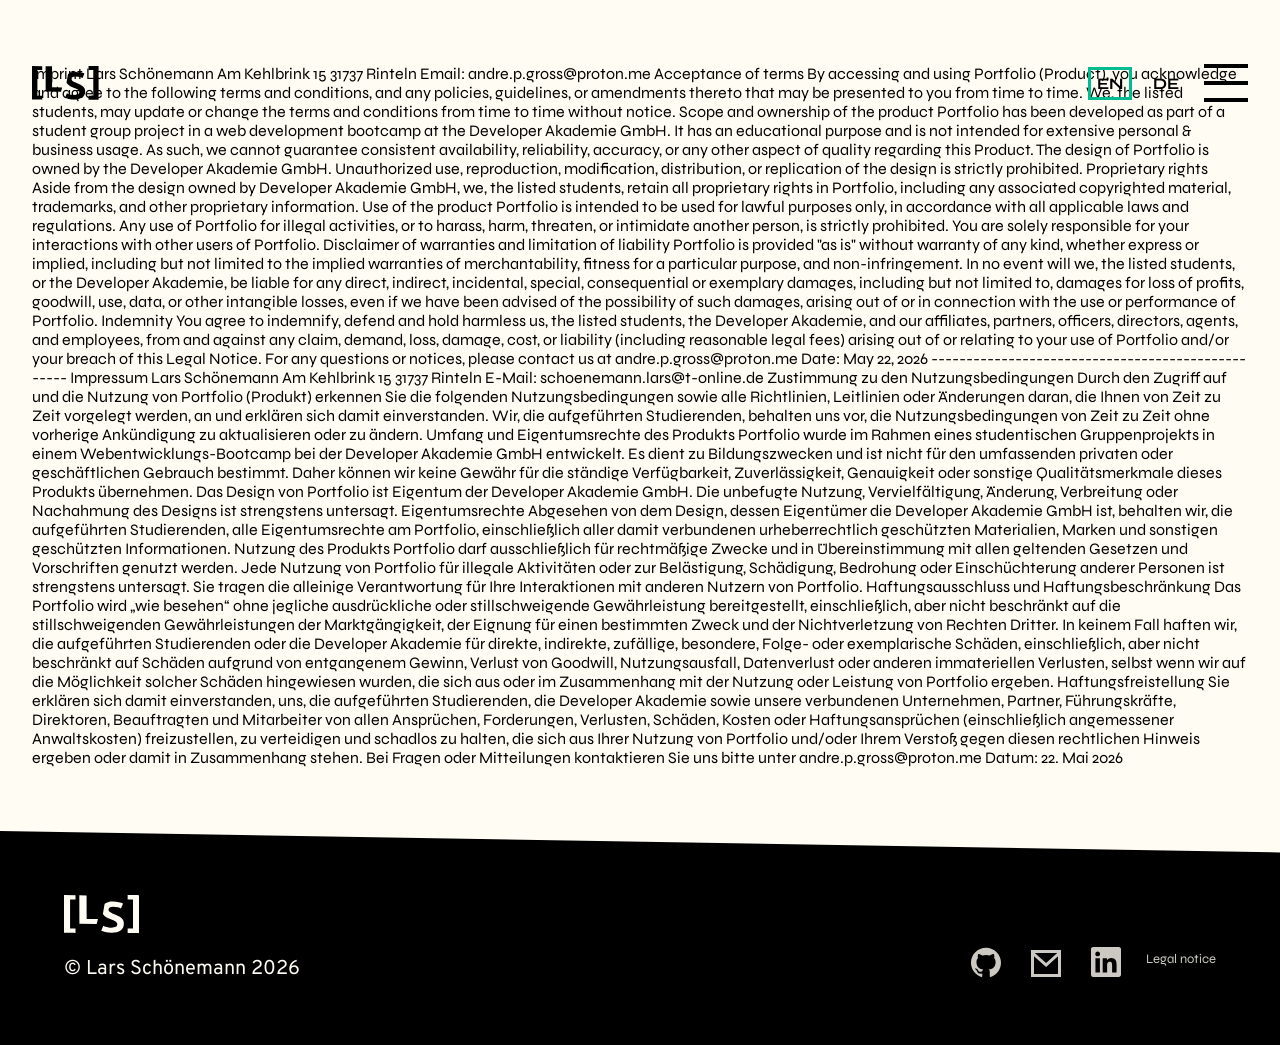
==== LegalNotes-Rechtshinweise.html @ bb0302dc "fix respo stuff" ====
<!DOCTYPE html>
<html lang='EN'>

<head>
    <meta charset='utf-8'>
    <meta name='viewport' content='width=device-width, initial-scale=1'>
    <meta name="description"
        content="Professional frontend development by Lars Schoeenemann. Specializing in JavaScript, TypeScript, and web performance. Explore my projects now.">
    <meta property="og:type" content="website" />
    <meta property="og:url" content="lars-schoenemann.de" />
    <meta property="og:title" content="Lars Schoeenemann | Frontend Developer" />
    <meta property="og:description"
        content="Frontend Developer specializing in JavaScript, TypeScript, and high-performance web development. Explore my latest projects." />
    <meta property="og:image" content="lars-schoenemann.de" />
    <title>Lars Schönemann</title>
    <link rel='stylesheet' href="assets/css/root.css">
    <link rel='stylesheet' href="assets/css/style.css">
</head>

<body>
    <header>
        <nav class="header-menu" aria-label="Main navigation">
            <div class="left-side">
                <svg style="width: 66.6px;" aria-label="LS Logo" role="img" data-name="Ebene 1"
                    xmlns="http://www.w3.org/2000/svg" viewBox="0 0 110.5 56.03">
                    <path d="M0,.09l16.95.2v6.58s-8.01-.09-8.01-.09v42.49s8.01.09,8.01.09v6.58S0,55.74,0,55.74V.09Z" />
                    <path
                        d="M110.5,56.03l-16.7-.2v-6.6s7.89.09,7.89.09V6.7s-7.89-.09-7.89-.09V0s16.7.2,16.7.2v55.84Z" />
                    <g>
                        <polygon
                            points="50.05 35.55 33.37 35.33 33.26 .56 22.54 .41 22.67 42.52 48.14 42.86 50.05 35.55" />
                        <path
                            d="M86.52,36.27c-1.11-1.59-2.51-2.93-4.19-4.03-1.68-1.09-3.5-2.03-5.46-2.82-1.96-.78-3.78-1.54-5.46-2.28-1.68-.74-3.07-1.53-4.18-2.39-1.11-.85-1.67-1.91-1.67-3.17,0-1.34.59-2.41,1.8-3.19,1.2-.78,2.93-1.16,5.2-1.13,2.41.03,4.65.3,6.73.81,2.08.51,3.64,1.07,4.68,1.67l3.02-7.21c-1.65-.86-3.76-1.53-6.31-2.01-2.55-.48-5.27-.73-8.14-.77-2.5-.03-4.77.19-6.79.67-2.03.48-3.78,1.23-5.27,2.26-.24.17-.47.35-.7.53l-2.51,14.61c.09.15.18.3.28.45,1.11,1.61,2.51,2.96,4.19,4.06,1.68,1.09,3.5,2.02,5.46,2.78,1.96.76,3.78,1.5,5.46,2.22,1.68.72,3.07,1.5,4.18,2.36,1.11.86,1.67,1.96,1.67,3.3,0,1.76-.76,3.07-2.29,3.91-1.53.84-3.74,1.24-6.61,1.2-1.23-.02-2.42-.12-3.58-.3-1.16-.18-2.26-.41-3.29-.67-1.04-.27-1.97-.55-2.8-.86-.83-.3-1.5-.59-2.02-.85l-3.09,7.33c1.28.61,3.26,1.22,5.95,1.84,2.69.62,5.81.96,9.35,1.01,2.69.04,5.15-.2,7.39-.72,2.24-.52,4.15-1.33,5.73-2.44,1.58-1.11,2.8-2.51,3.67-4.2.87-1.69,1.3-3.71,1.29-6.06s-.57-4.32-1.68-5.92Z" />
                        <path
                            d="M62.76,25.02c.23,1.07.6,2.03,1.11,2.88l2.51-14.61c-.25.21-.49.43-.72.65l-2.89,11.08Z" />
                    </g>
                </svg>
            </div>
            <div class="right-side">
                <div class="header-menu-right">
                    <div class="language-button">
                        <button class="header-button active" aria-label="Switch language to English">
                            <span class="button-text">EN</span>
                        </button>
                        <button class="header-button" aria-label="Sprache auf Deutsch wechseln">
                            <span class="button-text">DE</span>
                        </button>
                    </div>
                    <button class="burger-menu" id="burgerBtn" onclick="toggleMenu()" aria-label="Open navigation"
                        aria-expanded="false" aria-controls="navOverlay">
                        <svg class="start-animation-svg start" width="44" height="38" viewBox="0 0 44 38" fill="none"
                            xmlns="http://www.w3.org/2000/svg">
                            <path d="M2 2H42" stroke="black" stroke-width="4" stroke-linecap="square" />
                            <path d="M2 19H42" stroke="black" stroke-width="4" stroke-linecap="square" />
                            <path d="M2 36H42" stroke="black" stroke-width="4" stroke-linecap="square" />
                        </svg>
                        <svg class="start-animation-svg hidden" width="44" height="38" viewBox="0 0 44 38" fill="none"
                            xmlns="http://www.w3.org/2000/svg">
                            <path d="M12 2H32" stroke="black" stroke-width="4" stroke-linecap="square" />
                            <path d="M2 19H42" stroke="black" stroke-width="4" stroke-linecap="square" />
                            <path d="M12 36H32" stroke="black" stroke-width="4" stroke-linecap="square" />
                        </svg>
                        <svg class="start-animation-svg hidden" width="44" height="38" viewBox="0 0 44 38" fill="none"
                            xmlns="http://www.w3.org/2000/svg">
                            <path d="M22 2H42" stroke="black" stroke-width="4" stroke-linecap="square" />
                            <path d="M2 19H42" stroke="black" stroke-width="4" stroke-linecap="square" />
                            <path d="M2 36H22" stroke="black" stroke-width="4" stroke-linecap="square" />
                        </svg>
                        <svg class="start-animation-svg hidden" width="58" height="53" viewBox="0 0 58 53" fill="none"
                            xmlns="http://www.w3.org/2000/svg">
                            <path d="M39.8169 15.6733L55.1378 2.81759" stroke="black" stroke-width="4"
                                stroke-linecap="square" />
                            <path d="M12.1582 13.3892L42.8 39.1007" stroke="black" stroke-width="4"
                                stroke-linecap="square" />
                            <path d="M2.81787 49.6741L18.1388 36.8183" stroke="black" stroke-width="4"
                                stroke-linecap="square" />
                        </svg>
                        <svg class="start-animation-svg hidden end" width="40" height="32" viewBox="0 0 40 32"
                            fill="none" xmlns="http://www.w3.org/2000/svg">
                            <path d="M20 15.856L35.3209 3.0002" stroke="black" stroke-width="4"
                                stroke-linecap="square" />
                            <path d="M4.67969 3.14307L35.3215 28.8546" stroke="black" stroke-width="4"
                                stroke-linecap="square" />
                            <path d="M5 28.856L20.3209 16.0002" stroke="black" stroke-width="4"
                                stroke-linecap="square" />
                        </svg>
                        <svg class="back-animation-svg hidden" width="58" height="53" viewBox="0 0 58 53" fill="none"
                            xmlns="http://www.w3.org/2000/svg">
                            <path d="M39.8169 15.6733L55.1378 2.81759" stroke="black" stroke-width="4"
                                stroke-linecap="square" />
                            <path d="M12.1582 13.3892L42.8 39.1007" stroke="black" stroke-width="4"
                                stroke-linecap="square" />
                            <path d="M2.81787 49.6741L18.1388 36.8183" stroke="black" stroke-width="4"
                                stroke-linecap="square" />
                        </svg>
                        <svg class="back-animation-svg hidden" width="44" height="38" viewBox="0 0 44 38" fill="none"
                            xmlns="http://www.w3.org/2000/svg">
                            <path d="M22 2H42" stroke="black" stroke-width="4" stroke-linecap="square" />
                            <path d="M2 19H42" stroke="black" stroke-width="4" stroke-linecap="square" />
                            <path d="M2 36H22" stroke="black" stroke-width="4" stroke-linecap="square" />
                        </svg>
                        <svg class="back-animation-svg hidden" width="44" height="38" viewBox="0 0 44 38" fill="none"
                            xmlns="http://www.w3.org/2000/svg">
                            <path d="M12 2H32" stroke="black" stroke-width="4" stroke-linecap="square" />
                            <path d="M2 19H42" stroke="black" stroke-width="4" stroke-linecap="square" />
                            <path d="M12 36H32" stroke="black" stroke-width="4" stroke-linecap="square" />
                        </svg>
                        <svg class="back-animation-svg hidden" width="44" height="38" viewBox="0 0 44 38" fill="none"
                            xmlns="http://www.w3.org/2000/svg">
                            <path d="M2 2H42" stroke="black" stroke-width="4" stroke-linecap="square" />
                            <path d="M2 19H42" stroke="black" stroke-width="4" stroke-linecap="square" />
                            <path d="M2 36H42" stroke="black" stroke-width="4" stroke-linecap="square" />
                        </svg>
                    </button>
                </div>
            </div>
        </nav>
        <div class="nav-overlay" id="navOverlay" aria-hidden="true">
            <div class="nav-overlay-inner">
                <nav class="overlay-nav" aria-label="Overlay navigation">
                    <div class="menu-item"><a href="#aboutME" onclick="toggleMenu()">About me</a></div>
                    <div class="menu-item"><a href="#mySkills" onclick="toggleMenu()">My skills</a></div>
                    <div class="menu-item"><a href="#portfolio" onclick="toggleMenu()">Portfolio</a></div>
                </nav>
                <div class="overlay-footer">
                    <div class="wrapper">
                        <a href="#contact" class="say-hi" onclick="toggleMenu()">Say Hi!</a>
                        <p class="overlay-mail">schoenemann.lars@t-online.de</p>
                        <div class="overlay-icons">
                            <a href="https://github.com" target="_blank" rel="noopener noreferrer"
                                aria-label="GitHub profile">
                                <svg width="40" height="40" viewBox="0 0 40 40" fill="none"
                                    xmlns="http://www.w3.org/2000/svg">
                                    <path
                                        d="M20 10.7408C11.7125 10.7408 5 17.4533 5 25.7408C4.9983 28.8897 5.98822 31.9592 7.82933 34.5138C9.67043 37.0684 12.2692 38.9784 15.257 39.9728C16.007 40.1033 16.2875 39.6533 16.2875 39.2588C16.2875 38.9033 16.268 37.7228 16.268 36.4658C12.5 37.1603 11.525 35.5478 11.225 34.7033C11.0555 34.2713 10.325 32.9408 9.6875 32.5838C9.1625 32.3033 8.4125 31.6088 9.668 31.5908C10.85 31.5713 11.693 32.6783 11.975 33.1283C13.325 35.3963 15.482 34.7588 16.343 34.3658C16.475 33.3908 16.868 32.7353 17.3 32.3603C13.9625 31.9853 10.475 30.6908 10.475 24.9533C10.475 23.3213 11.0555 21.9728 12.0125 20.9213C11.8625 20.5463 11.3375 19.0088 12.1625 16.9463C12.1625 16.9463 13.418 16.5533 16.2875 18.4853C17.5086 18.1464 18.7703 17.9758 20.0375 17.9783C21.3125 17.9783 22.5875 18.1463 23.7875 18.4838C26.6555 16.5338 27.9125 16.9478 27.9125 16.9478C28.7375 19.0103 28.2125 20.5478 28.0625 20.9228C29.018 21.9728 29.6 23.3033 29.6 24.9533C29.6 30.7103 26.0945 31.9853 22.757 32.3603C23.3 32.8283 23.7695 33.7283 23.7695 35.1353C23.7695 37.1408 23.75 38.7533 23.75 39.2603C23.75 39.6533 24.032 40.1213 24.782 39.9713C27.7595 38.966 30.3469 37.0523 32.1799 34.4995C34.0128 31.9467 34.9991 28.8835 35 25.7408C35 17.4533 28.2875 10.7408 20 10.7408Z"
                                        fill="#FFFCF3" />
                                </svg>
                            </a>
                            <a href="mailto:schoenemann.lars@t-online.de" aria-label="Send email">
                                <svg width="40" height="40" viewBox="0 0 40 40" fill="none"
                                    xmlns="http://www.w3.org/2000/svg">
                                    <path
                                        d="M6.5 13H33.5C33.8978 13 35 13 35 13C35 13 35 14.1022 35 14.5V38.5C35 38.8978 35 40 35 40C35 40 33.8978 40 33.5 40H6.5C6.10218 40 5 40 5 40C5 40 5 38.8978 5 38.5V14.5C5 14.1022 5 13 5 13C5 13 6.10218 13 6.5 13ZM32 19.357L20.108 30.007L8 19.324V37H32V19.357ZM8.7665 16L20.0915 25.993L31.253 16H8.7665Z"
                                        fill="#FFFCF3" />
                                </svg>
                            </a>
                            <a href="https://linkedin.com" target="_blank" rel="noopener noreferrer"
                                aria-label="LinkedIn profile">
                                <svg width="40" height="40" viewBox="0 0 40 40" fill="none"
                                    xmlns="http://www.w3.org/2000/svg">
                                    <path
                                        d="M30.5583 35.565H26.1167V28.6033C26.1167 26.9433 26.0833 24.8067 23.8 24.8067C21.485 24.8067 21.1317 26.6133 21.1317 28.4817V35.565H16.6883V21.25H20.955V23.2H21.0133C21.61 22.0767 23.06 20.8883 25.2267 20.8883C29.7267 20.8883 30.56 23.8517 30.56 27.7067V35.565H30.5583ZM11.6717 19.2917C10.3523 19.2917 9.28333 18.2217 9.28333 16.9017C9.28333 15.5817 10.3523 14.5117 11.6717 14.5117C12.991 14.5117 14.06 15.5817 14.06 16.9017C14.06 18.2217 12.991 19.2917 11.6717 19.2917ZM13.8983 35.565H9.44333V21.25H13.9V35.565H13.8983ZM32.7833 10H7.21667C5.99 10 5 10.9667 5 12.1617V37.8383C5 39.0333 5.99 40 7.21667 40H32.7833C34.01 40 35 39.0333 35 37.8383V12.1617C35 10.9667 34.01 10 32.7833 10Z"
                                        fill="#FFFCF3" />
                                </svg>
                            </a>
                        </div>
                    </div>
                </div>
            </div>
        </div>
    </header>

    <main>
        Imprint

        Lars Schönemann
        Am Kehlbrink 15
        31737 Rinteln

        Email: andre.p.gross@proton.me
        Acceptance of terms

        By accessing and using Portfolio (Product), you acknowledge and agree to the following terms and conditions, and
        any policies, guidelines, or amendments thereto that may be presented to you from time to time. We, the listed
        students, may update or change the terms and conditions from time to time without notice.
        Scope and ownership of the product

        Portfolio has been developed as part of a student group project in a web development bootcamp at the Developer
        Akademie GmbH. It has an educational purpose and is not intended for extensive personal & business usage. As
        such, we cannot guarantee consistent availability, reliability, accuracy, or any other aspect of quality
        regarding this Product. The design of Portfolio is owned by the Developer Akademie GmbH. Unauthorized use,
        reproduction, modification, distribution, or replication of the design is strictly prohibited.
        Proprietary rights

        Aside from the design owned by Developer Akademie GmbH, we, the listed students, retain all proprietary rights
        in Portfolio, including any associated copyrighted material, trademarks, and other proprietary information.

        Use of the product

        Portfolio is intended to be used for lawful purposes only, in accordance with all applicable laws and
        regulations. Any use of Portfolio for illegal activities, or to harass, harm, threaten, or intimidate another
        person, is strictly prohibited. You are solely responsible for your interactions with other users of Portfolio.
        Disclaimer of warranties and limitation of liability

        Portfolio is provided "as is" without warranty of any kind, whether express or implied, including but not
        limited to the implied warranties of merchantability, fitness for a particular purpose, and non-infringement. In
        no event will we, the listed students, or the Developer Akademie, be liable for any direct, indirect,
        incidental, special, consequential or exemplary damages, including but not limited to, damages for loss of
        profits, goodwill, use, data, or other intangible losses, even if we have been advised of the possibility of
        such damages, arising out of or in connection with the use or performance of Portfolio.
        Indemnity

        You agree to indemnify, defend and hold harmless us, the listed students, the Developer Akademie, and our
        affiliates, partners, officers, directors, agents, and employees, from and against any claim, demand, loss,
        damage, cost, or liability (including reasonable legal fees) arising out of or relating to your use of Portfolio
        and/or your breach of this Legal Notice.

        For any questions or notices, please contact us at andre.p.gross@proton.me

        Date: May 22, 2026


        --------------------------------------------------

        Impressum

        Lars Schönemann
        Am Kehlbrink 15
        31737 Rinteln

        E-Mail: schoenemann.lars@t-online.de
        Zustimmung zu den Nutzungsbedingungen

        Durch den Zugriff auf und die Nutzung von Portfolio (Produkt) erkennen Sie die folgenden Nutzungsbedingungen
        sowie alle Richtlinien, Leitlinien oder Änderungen daran, die Ihnen von Zeit zu Zeit vorgelegt werden, an und
        erklären sich damit einverstanden. Wir, die aufgeführten Studierenden, behalten uns vor, die Nutzungsbedingungen
        von Zeit zu Zeit ohne vorherige Ankündigung zu aktualisieren oder zu ändern.
        Umfang und Eigentumsrechte des Produkts

        Portfolio wurde im Rahmen eines studentischen Gruppenprojekts in einem Webentwicklungs-Bootcamp bei der
        Developer Akademie GmbH entwickelt. Es dient zu Bildungszwecken und ist nicht für den umfassenden privaten oder
        geschäftlichen Gebrauch bestimmt. Daher können wir keine Gewähr für die ständige Verfügbarkeit, Zuverlässigkeit,
        Genauigkeit oder sonstige Qualitätsmerkmale dieses Produkts übernehmen. Das Design von Portfolio ist Eigentum
        der Developer Akademie GmbH. Die unbefugte Nutzung, Vervielfältigung, Änderung, Verbreitung oder Nachahmung des
        Designs ist strengstens untersagt.
        Eigentumsrechte

        Abgesehen von dem Design, dessen Eigentümer die Developer Akademie GmbH ist, behalten wir, die aufgeführten
        Studierenden, alle Eigentumsrechte am Portfolio, einschließlich aller damit verbundenen urheberrechtlich
        geschützten Materialien, Marken und sonstigen geschützten Informationen.

        Nutzung des Produkts

        Portfolio darf ausschließlich für rechtmäßige Zwecke und in Übereinstimmung mit allen geltenden Gesetzen und
        Vorschriften genutzt werden. Jede Nutzung von Portfolio für illegale Aktivitäten oder zur Belästigung,
        Schädigung, Bedrohung oder Einschüchterung anderer Personen ist strengstens untersagt. Sie tragen die alleinige
        Verantwortung für Ihre Interaktionen mit anderen Nutzern von Portfolio.
        Haftungsausschluss und Haftungsbeschränkung

        Das Portfolio wird „wie besehen“ ohne jegliche ausdrückliche oder stillschweigende Gewährleistung
        bereitgestellt, einschließlich, aber nicht beschränkt auf die stillschweigenden Gewährleistungen der
        Marktgängigkeit, der Eignung für einen bestimmten Zweck und der Nichtverletzung von Rechten Dritter. In keinem
        Fall haften wir, die aufgeführten Studierenden oder die Developer Akademie für direkte, indirekte, zufällige,
        besondere, Folge- oder exemplarische Schäden, einschließlich, aber nicht beschränkt auf Schäden aufgrund von
        entgangenem Gewinn, Verlust von Goodwill, Nutzungsausfall, Datenverlust oder anderen immateriellen Verlusten,
        selbst wenn wir auf die Möglichkeit solcher Schäden hingewiesen wurden, die sich aus oder im Zusammenhang mit
        der Nutzung oder Leistung von Portfolio ergeben.
        Haftungsfreistellung

        Sie erklären sich damit einverstanden, uns, die aufgeführten Studierenden, die Developer Akademie sowie unsere
        verbundenen Unternehmen, Partner, Führungskräfte, Direktoren, Beauftragten und Mitarbeiter von allen Ansprüchen,
        Forderungen, Verlusten, Schäden, Kosten oder Haftungsansprüchen (einschließlich angemessener Anwaltskosten)
        freizustellen, zu verteidigen und schadlos zu halten, die sich aus Ihrer Nutzung von Portfolio und/oder Ihrem
        Verstoß gegen diesen rechtlichen Hinweis ergeben oder damit in Zusammenhang stehen.

        Bei Fragen oder Mitteilungen kontaktieren Sie uns bitte unter andre.p.gross@proton.me

        Datum: 22. Mai 2026

    </main>
    <footer class="contact-wrapper" id="contact" aria-labelledby="contact-heading">
        <div class="contact-section ">
            <div class="contact-footer">
                <div class="footer-left">
                    <svg id="Ebene_1" style="width: 75px; fill: #FFFCF3;" aria-label="LS Logo" role="img"
                        data-name="Ebene 1" xmlns="http://www.w3.org/2000/svg" viewBox="0 0 110.5 56.03">
                        <path
                            d="M0,.09l16.95.2v6.58s-8.01-.09-8.01-.09v42.49s8.01.09,8.01.09v6.58S0,55.74,0,55.74V.09Z">
                        </path>
                        <path
                            d="M110.5,56.03l-16.7-.2v-6.6s7.89.09,7.89.09V6.7s-7.89-.09-7.89-.09V0s16.7.2,16.7.2v55.84Z">
                        </path>
                        <g>
                            <polygon
                                points="50.05 35.55 33.37 35.33 33.26 .56 22.54 .41 22.67 42.52 48.14 42.86 50.05 35.55">
                            </polygon>
                            <path
                                d="M86.52,36.27c-1.11-1.59-2.51-2.93-4.19-4.03-1.68-1.09-3.5-2.03-5.46-2.82-1.96-.78-3.78-1.54-5.46-2.28-1.68-.74-3.07-1.53-4.18-2.39-1.11-.85-1.67-1.91-1.67-3.17,0-1.34.59-2.41,1.8-3.19,1.2-.78,2.93-1.16,5.2-1.13,2.41.03,4.65.3,6.73.81,2.08.51,3.64,1.07,4.68,1.67l3.02-7.21c-1.65-.86-3.76-1.53-6.31-2.01-2.55-.48-5.27-.73-8.14-.77-2.5-.03-4.77.19-6.79.67-2.03.48-3.78,1.23-5.27,2.26-.24.17-.47.35-.7.53l-2.51,14.61c.09.15.18.3.28.45,1.11,1.61,2.51,2.96,4.19,4.06,1.68,1.09,3.5,2.02,5.46,2.78,1.96.76,3.78,1.5,5.46,2.22,1.68.72,3.07,1.5,4.18,2.36,1.11.86,1.67,1.96,1.67,3.3,0,1.76-.76,3.07-2.29,3.91-1.53.84-3.74,1.24-6.61,1.2-1.23-.02-2.42-.12-3.58-.3-1.16-.18-2.26-.41-3.29-.67-1.04-.27-1.97-.55-2.8-.86-.83-.3-1.5-.59-2.02-.85l-3.09,7.33c1.28.61,3.26,1.22,5.95,1.84,2.69.62,5.81.96,9.35,1.01,2.69.04,5.15-.2,7.39-.72,2.24-.52,4.15-1.33,5.73-2.44,1.58-1.11,2.8-2.51,3.67-4.2.87-1.69,1.3-3.71,1.29-6.06s-.57-4.32-1.68-5.92Z">
                            </path>
                        </g>
                    </svg>
                    <span class="footer-copy">© Lars Schönemann 2026</span>
                </div>
                <div class="footer-right">
                    <a href="https://github.com" target="_blank" rel="noopener noreferrer" aria-label="GitHub profile">
                        <svg width="40" height="40" viewBox="0 0 40 40" fill="none" xmlns="http://www.w3.org/2000/svg">
                            <path
                                d="M20 10.7407C11.7125 10.7407 5 17.4532 5 25.7407C4.9983 28.8896 5.98822 31.9591 7.82933 34.5137C9.67043 37.0683 12.2692 38.9783 15.257 39.9727C16.007 40.1032 16.2875 39.6532 16.2875 39.2587C16.2875 38.9032 16.268 37.7227 16.268 36.4657C12.5 37.1602 11.525 35.5477 11.225 34.7032C11.0555 34.2712 10.325 32.9407 9.6875 32.5837C9.1625 32.3032 8.4125 31.6087 9.668 31.5907C10.85 31.5712 11.693 32.6782 11.975 33.1282C13.325 35.3962 15.482 34.7587 16.343 34.3657C16.475 33.3907 16.868 32.7352 17.3 32.3602C13.9625 31.9852 10.475 30.6907 10.475 24.9532C10.475 23.3212 11.0555 21.9727 12.0125 20.9212C11.8625 20.5462 11.3375 19.0087 12.1625 16.9462C12.1625 16.9462 13.418 16.5532 16.2875 18.4852C17.5086 18.1463 18.7703 17.9757 20.0375 17.9782C21.3125 17.9782 22.5875 18.1462 23.7875 18.4837C26.6555 16.5337 27.9125 16.9477 27.9125 16.9477C28.7375 19.0102 28.2125 20.5477 28.0625 20.9227C29.018 21.9727 29.6 23.3032 29.6 24.9532C29.6 30.7102 26.0945 31.9852 22.757 32.3602C23.3 32.8282 23.7695 33.7282 23.7695 35.1352C23.7695 37.1407 23.75 38.7532 23.75 39.2602C23.75 39.6532 24.032 40.1212 24.782 39.9712C27.7595 38.9659 30.3469 37.0522 32.1799 34.4994C34.0128 31.9467 34.9991 28.8834 35 25.7407C35 17.4532 28.2875 10.7407 20 10.7407Z"
                                fill="#FFFCF3"></path>
                        </svg>
                    </a>
                    <a href="mailto:schoenemann.lars@t-online.de" aria-label="Send email to Lars Schönemann">
                        <svg width="40" height="40" viewBox="0 0 40 40" fill="none" xmlns="http://www.w3.org/2000/svg">
                            <path
                                d="M6.5 13H33.5C33.8978 13 35 13 35 13C35 13 35 14.1022 35 14.5V38.5C35 38.8978 35 40 35 40C35 40 33.8978 40 33.5 40H6.5C6.10218 40 5 40 5 40C5 40 5 38.8978 5 38.5V14.5C5 14.1022 5 13 5 13C5 13 6.10218 13 6.5 13ZM32 19.357L20.108 30.007L8 19.324V37H32V19.357ZM8.7665 16L20.0915 25.993L31.253 16H8.7665Z"
                                fill="#FFFCF3"></path>
                        </svg>
                    </a>
                    <a href="https://linkedin.com" target="_blank" rel="noopener noreferrer"
                        aria-label="LinkedIn profile">
                        <svg width="40" height="40" viewBox="0 0 40 40" fill="none" xmlns="http://www.w3.org/2000/svg">
                            <path
                                d="M30.5583 35.565H26.1167V28.6033C26.1167 26.9433 26.0833 24.8067 23.8 24.8067C21.485 24.8067 21.1317 26.6133 21.1317 28.4817V35.565H16.6883V21.25H20.955V23.2H21.0133C21.61 22.0767 23.06 20.8883 25.2267 20.8883C29.7267 20.8883 30.56 23.8517 30.56 27.7067V35.565H30.5583ZM11.6717 19.2917C10.3523 19.2917 9.28333 18.2217 9.28333 16.9017C9.28333 15.5817 10.3523 14.5117 11.6717 14.5117C12.991 14.5117 14.06 15.5817 14.06 16.9017C14.06 18.2217 12.991 19.2917 11.6717 19.2917ZM13.8983 35.565H9.44333V21.25H13.9V35.565H13.8983ZM32.7833 10H7.21667C5.99 10 5 10.9667 5 12.1617V37.8383C5 39.0333 5.99 40 7.21667 40H32.7833C34.01 40 35 39.0333 35 37.8383V12.1617C35 10.9667 34.01 10 32.7833 10Z"
                                fill="#FFFCF3"></path>
                        </svg>
                    </a>
                    <span class="footer-legal"><a href="/legal">Legal notice</a></span>
                </div>
            </div>
        </div>
    </footer>
    <script src="assets/js/main.js"></script>
</body>
---- assets/css/root.css ----
html {
    scroll-behavior: smooth;
    /* scroll-snap-type: y mandatory; */
}

*,
::before,
::after {
    margin: 0;
    padding: 0;
    box-sizing: border-box;
}

/* *{
    outline: 1px solid red;    
} */

:root {
    --color-primary: #000000;
    --color-secondary: #00BC8F;
    --color-thred: #4B47FF;
    --color-four: #FF9900;
    --color-bg: #FFFCF3;
    --color-btn-none: #BBBBBB;

    --fs-normal: clamp(1rem, 1vw, 1rem);
    --fs-18: clamp(1rem, 1.1vw, 1.125rem);
    --fs-20: clamp(1.125rem, 1.2vw, 1.25rem);
    --fs-22: clamp(1.25rem, 1.3vw, 1.375rem);
    --fs-24: clamp(1.375rem, 1.4vw, 1.5rem);
    --fs-45: clamp(2rem, 2.8vw, 2.813rem);
    --fs-48: clamp(2.25rem, 3vw, 3rem);
    --fs-78: clamp(3rem, 5vw, 4.875rem);
    --fs-96: clamp(4rem, 6vw, 6rem);
    --fs-128: clamp(5rem, 8vw, 8rem);
}

body {
    margin: 0;
    padding: 0;
    font-family: 'Syne', system-ui, -apple-system, sans-serif;
    font-size: var(--fs-normal);
    color: var(--color-primary);
    background-color: var(--color-bg);
}

header {
    padding: 64px clamp(32px, calc(50% - 720px), 100%) 64px;  
}

main {
    padding: 64px clamp(32px, calc(50% - 720px), 100%) 64px;  
}
---- assets/css/style.css ----
@font-face {
    font-family: "Syne";
    src: url("../font/Syne/Syne-VariableFont_wght.ttf") format('truetype');
    font-weight: 400 800;
    font-style: normal;
}

@font-face {
    font-family: "Overpass";
    src: url("../font/Overpass/Overpass-VariableFont_wght.ttf") format('truetype');
    font-weight: 400 800;
    font-style: normal;
}

header {
    position: fixed;
    z-index: 1000;
    right: 0;
    left: 0;
}

.header-menu {
    display: flex;
    justify-content: space-between;
    align-items: center;
    background-color: #0000;
}

.left-side {
    display: flex;
    flex-direction: column;
    z-index: 1000;
}



.header-menu-right {
    display: flex;
    justify-content: center;
    align-items: center;
    gap: 16px;
}

.language-button {
    display: flex;
    justify-content: center;
    align-items: center;
    gap: 12px;
    z-index: 1000;
}

.header-button {
    font-family: "Syne";
    font-style: normal;
    font-weight: 700;
    font-size: var(--fs-normal);
    border: 3px solid transparent;
    background: none;
    cursor: pointer;
    padding: 4px 6px;
    color: var(--color-primary);
    transition: border-color 0.2s;
}

.header-button.active,
.header-button:hover {
    border-color: var(--color-secondary);
}

.button-text {
    position: relative;
    display: inline-block;
}

.burger-menu {
    display: flex;
    align-items: center;
    justify-content: center;
    height: 38px;
    background: none;
    border: none;
    padding: 0;
    cursor: pointer;

    z-index: 1100;
}

.burger-icon,
.close-icon {
    width: 44px;
    height: 38px;
    transition: opacity 0.2s;
}

.hidden {
    display: none !important;
    visibility: hidden !important;
}

.nav-overlay {
    position: fixed;
    top: 0;
    left: 0;
    width: 100%;
    height: 100dvh;
    background-color: var(--color-bg);
    z-index: 999;
    transform: translateY(-100%);
    opacity: 0;
    visibility: hidden;
    transition:
        transform 0.45s cubic-bezier(0.77, 0, 0.18, 1),
        opacity 0.35s ease,
        visibility 0s linear 0.45s;
}

.nav-overlay.is-open {
    transform: translateY(0);
    opacity: 1;
    visibility: visible;
    transition:
        transform 0.45s cubic-bezier(0.77, 0, 0.18, 1),
        opacity 0.35s ease,
        visibility 0s linear 0s;
}

.nav-overlay-inner {
    display: flex;
    flex-direction: column;
    height: 100dvh;

    box-sizing: border-box;
}

.overlay-nav {
    display: flex;
    justify-content: center;
    flex-direction: column;
    align-items: center;
    flex: 1;
    gap: 85px;
    margin-top: 240px;
}

.menu-item {
    position: relative;
    padding: 12px 24px;
}

.menu-item a {
    position: relative;
    text-decoration: none;
    color: var(--color-primary);
    font-family: "Syne";
    font-style: normal;
    font-weight: 700;
    font-size: var(--fs-96);
    line-height: 100%;
    text-align: center;
    display: block;
    padding: 32px 32px;
}

.menu-item a::before {
    content: '';
    position: absolute;
    bottom: 0;
    left: 0;
    width: 4px;
    height: 40px;
    background: var(--color-primary);
}

.menu-item a::after {
    content: '';
    position: absolute;
    bottom: 0;
    left: 0;
    width: 40px;
    height: 4px;
    background: var(--color-primary);
}

.menu-item a.hover-in::after {
    animation: bottomIn 0.8s linear forwards;
}

.menu-item a.hover-in::before {
    animation: leftOut 0.2s linear forwards;
}

.menu-item a.hover-out::after {
    animation: bottomOut 0.3s linear forwards;
}

@keyframes bottomIn {
    0% {
        width: 100%;
    }

    50% {
        right: 50%;
    }

    100% {
        width: 50%;
        left: 50%
    }
}

@keyframes bottomOut {
    from {
        width: 100%;
    }

    to {
        width: 40px;
    }
}


@keyframes leftIn {
    from {
        height: 0;
    }

    to {
        height: 40px;
    }
}

@keyframes leftOut {
    from {
        height: 40px;
    }

    to {
        height: 0px;
    }
}


.overlay-footer {
    background: var(--color-primary);
    clip-path: polygon(0 0, 100% 64%, 100% 100%, 0 100%);
    box-sizing: border-box;
    padding-top: 96px;
}

.wrapper {
    padding: 64px max(calc(50% - 720px), 64px);
    padding-top: 0px;
}

.say-hi {
    color: var(--color-bg);
    font-family: 'Syne';
    font-style: normal;
    font-weight: 800;
    font-size: var(--fs-78);
    line-height: 100%;
    text-align: inherit;
    margin-bottom: 24px;
    text-decoration: none;
}

.say-hi:hover {
    color: var(--color-secondary);
}

.overlay-mail {
    color: #fff;
    font-family: "Overpass";
    font-size: var(--fs-normal);
    margin: 16px 0 0 0;
}

.overlay-icons {
    display: flex;
    gap: 42px;
    justify-content: flex-end;
}

h1 {
    margin: 0 0;
    font-size: var(--fs-128);
    font-style: inherit;
    font-weight: 800;
    letter-spacing: -2.5%;
    text-align: center;
}

h2 {
    font-family: 'Syne';
    font-style: normal;
    font-weight: 800;
    font-size: var(--fs-78);
    line-height: 100%;
    text-align: start;
    letter-spacing: 0.01em;
    color: var(--color-primary);
}

h2:hover {
    color: var(--color-secondary);
}

.top-main {
    width: fit-content;
    margin: 0 auto;
    margin-top: 0px;
    margin-top: 180px;
}

.seperator-wrapper {
    display: flex;
    flex: 1;
    align-items: center;
}

.seperator {
    display: flex;
    flex: 1;
    height: 3px;
    background-color: var(--color-primary);
    margin: 0 0;
}

.name {
    font-family: 'Overpass';
    font-style: normal;
    font-weight: 700;
    font-size: var(--fs-48);
    line-height: 100%;
    letter-spacing: -0.025em;
    color: var(--color-secondary);
    padding-left: 36px;
}

.rotate {
    font-family: 'Overpass';
    font-style: normal;
    font-weight: 300;
    font-size: 22px;
    line-height: 100%;
    letter-spacing: -0.025em;
    writing-mode: vertical-lr;
    transform: rotate(180deg);
}

.right-side-animation,
.right-side-text {
    width: 60px;
}

.right-side-animation {
    overflow: hidden;
    height: 200px;
}

.right-side-text {
    text-align: center;
    font-family: 'Overpass';
    font-style: normal;
    font-weight: 300;
    font-size: 22px;
    line-height: 100%;
    letter-spacing: -0.025em;
    color: var(--color-primary);
}

.scroll-wrapper {
    display: flex;
    flex-direction: column;
    align-items: flex-end;
}

.arrow {
    display: flex;
    justify-content: flex-end;
    animation: 2s linear 0s infinite normal running arrow;
}

@keyframes arrow {
    from {
        transform: translateY(-120px);
    }

    to {
        transform: translateY(200px);
    }
}

h3 {
    font-style: normal;
    font-size: var(--fs-78);
    letter-spacing: 1%;
    font-weight: 800;
    line-height: 100%;
    color: var(--color-primary);
}

.about-me {
    display: flex;
    flex-direction: column;

    x h3 {
        margin: 0 0;
    }

    h3:hover {
        color: var(--color-secondary)
    }
}

.about-me-content {
    display: flex;
    flex-direction: row;
    justify-content: space-between;
    padding-top: 70px;
}

.about-me-left {
    display: flex;
    flex-direction: column;
    max-width: 700px;
}

.about-me-right {
    display: flex;
    flex-direction: row;
    position: relative;
    max-width: 300px;
    max-height: 300px;
}

.about-me-right:hover::after {
    content: "";
    position: absolute;
    top: 0;
    left: 0;
    right: 0;
    bottom: 0;
    border: 5px solid var(--color-primary);
    animation: spin 0.2s linear forwards;
    z-index: 1;
}

article {
    font-family: 'Overpass';
    font-style: normal;
    font-weight: 400;
    font-size: var(--fs-24);
    line-height: 120%;
    margin-bottom: 24px;
}

.article-svg {
    display: flex;
    flex-direction: column;
}

.article-svg p {
    display: flex;
    align-items: center;
    gap: 12px;
    margin-bottom: 20px;
}

.button-wrapper {
    display: flex;
    justify-content: center;
    padding-top: 12px;
    gap: 8px;

    button {
        padding: 20px 90px;
        background: none;
        border: 4px solid var(--color-primary);
        font-family: 'Overpass';
        font-style: normal;
        font-weight: 400;
        font-size: var(--fs-24);
        line-height: 120%;
        color: var(--color-primary);
        cursor: pointer;
        transition: padding 0.2s ease-in-out;
    }

    button:hover {
        padding: 20px 120px;
    }
}

.button-style {
    background-color: var(--color-bg);
    padding-top: 20px;
    padding-right: 60px;
    border: 4px solid var(--color-primary);
    font-family: Overpass;
    font-weight: 400;
    font-size: var(--fs-24);
    line-height: 120%;
}



.arrow-right-side {
    display: flex;
    justify-content: flex-end;
    height: 300px;
    animation: moveDiagonal 1.5s linear forwards paused;
    margin-left: 185px;
}

.arrow-right-side:hover {
    animation-play-state: running;
}

@keyframes moveDiagonal {
    from {
        transform: translate(0, 0);
    }

    to {
        transform: translate(-80px, 80px);
    }
}

#mySkills {
    scroll-margin-top: 200px;
}

.skills {

    border: 4px solid var(--color-primary);
    padding: 40px 60px;
    position: relative;
    scroll-margin-top: 200px;
    font-family: "Overpass";
}

.skills h2 {
    position: absolute;
    top: 0;
    left: 50%;
    transform: translate(-50%, -50%);
    background-color: var(--color-bg);
    padding: 0 20px;
    text-align: center;
}

.my-skills:hover {
    color: var(--color-secondary);
}

.skills-grid {
    display: grid;
    grid-template-columns: repeat(5, 1fr);
    gap: 40px 20px;
    margin-top: 75px;
}

.skill-item {
    display: flex;
    flex-direction: column;
    align-items: center;
    gap: 12px;

}

.skill-item:hover {
    animation: logoMorph 0.4s ease-in-out;
    color: var(--color-secondary);
}

@keyframes logoMorph {
    0% {
        transform: translate(10px, 1px) rotate(0deg);
    }

    10% {
        transform: translate(-10px, -2px) rotate(-1deg);
    }

    20% {
        transform: translate(-3px, 0px) rotate(1deg);
    }

    30% {
        transform: translate(13px, 2px) rotate(0deg);
    }

    40% {
        transform: translate(1px, -1px) rotate(1deg);
    }

    50% {
        transform: translate(-1px, 2px) rotate(-1deg);
    }

    60% {
        transform: translate(-13px, 1px) rotate(0deg);
    }

    70% {
        transform: translate(3px, 1px) rotate(-1deg);
    }

    80% {
        transform: translate(-1px, -1px) rotate(1deg);
    }

    90% {
        transform: translate(1px, 2px) rotate(0deg);
    }

    100% {
        transform: translate(1px, -2px) rotate(-1deg);
    }
}

.skills-footer {
    display: flex;
    align-items: center;
    justify-content: center;
    text-align: center;
    height: 240px;
    font-size: var(--fs-22);
}

.skills-footer p {
    font-size: var(--fs-20);
    padding: 8px;
}

.skills-footer a {
    display: block;
    color: var(--color-secondary);
    text-decoration: none;
    width: 120px;

}

.skills-footer>a:hover {
    font-weight: 700;
}

.arrow-left-side {
    display: flex;
    justify-content: flex-start;
    height: 300px;
    margin-right: 185px;

    animation: moveDiagonalTwo 1.5s linear forwards paused;
}

.arrow-left-side:hover {
    animation-play-state: running;
}

@keyframes moveDiagonalTwo {
    from {
        transform: translate(0, 0);
    }

    to {
        transform: translate(80px, 80px);
    }
}


.section-header {
    display: flex;
    flex-direction: column;
    align-items: center;

    h2 {
        font-style: normal;
        font-weight: 800;
        font-size: var(--fs-78);
        line-height: 100%;
        letter-spacing: 0.01em;
        margin: 0 0 40px 0;
        display: flex;
        justify-content: center;
    }

    span {
        display: flex;
        justify-content: center;
        font-family: "Overpass";
        font-size: normal;
        font-weight: 400;
        font-size: var(--fs-22);
        line-height: 120%;
        text-align: center;
    }
}

.section-content {
    display: flex;
    flex-direction: column;
    justify-content: center;
    width: 550px;
    margin-bottom: 80px;

    article {
        display: flex;
        justify-content: center;
        flex-direction: column;
    }
}

.section-content p {
    font-family: 'Overpass';
    font-style: normal;
    font-weight: 400;
    font-size: var(--fs-22);
    line-height: 120%;
    text-align: center;
    color: var(--color-primary);
}

.section-content>h2:hover {
    color: var(--color-secondary);
}

.portfolio-left,
.portfolio-right {
    position: relative;
    display: flex;
    align-items: flex-start;
    margin-bottom: 160px;
}

.portfolio-left {
    justify-content: flex-start;
}

.portfolio-right {
    justify-content: flex-end;
}

.portfolio-left:hover {
    .project-image::after {
        content: "";
        position: absolute;
        inset: 0;
        border: 5px solid var(--color-primary);
        z-index: 1;
        pointer-events: none;
        animation: spin 0.2s linear forwards;
    }

    .project-image img {
        filter: grayscale(0);
    }

    .project-arrow {
        z-index: 20;
        animation: arrowPortfolio 0.2s linear forwards;
    }

    .project-info {
        animation: infoFade 0.2s linear forwards;
    }
}

.portfolio-right:hover {
    .project-image::after {
        content: "";
        position: absolute;
        inset: 0;
        border: 5px solid var(--color-primary);
        z-index: 1;
        pointer-events: none;
        animation: spin-right 0.2s linear forwards;
    }

    .project-image img {
        filter: grayscale(0);
    }

    .project-arrow {
        z-index: 20;
        animation: arrowPortfolio-right 0.2s linear forwards;
    }

    .project-info {
        animation: infoFade 0.2s linear forwards;
    }
}

@keyframes spin-right {
    from {
        transform: translate(0, 0);
    }

    to {
        transform: translate(-26px, 26px);
    }
}

@keyframes arrowPortfolio-right {
    from {
        opacity: 0.5;
        transform: rotate(0deg);
    }

    to {
        opacity: 1;
        transform: rotate(120deg);
    }
}

.project-image {
    position: relative;
    width: clamp(200px, 100%, 500px);
    height: auto;

    img {
        width: 100%;
        height: 100%;
        display: block;
        filter: grayscale(1);
        transition: filter 200ms ease;
    }
}

.project-arrow {
    position: absolute;
    top: 50%;
    right: -50px;
    width: 50px;
    height: 50px;
    display: flex;
    align-items: center;
    opacity: 0;
    z-index: 10;
}

.portfolio-right .project-arrow {
    right: auto;
    left: -50px;
}

.arrow1 {
    position: absolute;
    z-index: 40;
}

.project-info {
    display: flex;
    flex-direction: column;
    justify-content: center;
    align-items: flex-start;
    gap: 18px;
    padding-top: 50px;
    padding-left: 160px;
    opacity: 0;
    flex: 1;

    h4 {
        font-family: 'Syne';
        font-style: normal;
        font-weight: 800;
        font-size: var(--fs-45);
        line-height: 100%;
        color: var(--color-primary);
    }

    span {
        font-family: 'Overpass';
        font-style: normal;
        font-weight: 400;
        font-size: var(--fs-24);
        line-height: 120%;
        display: flex;
        align-items: center;
        color: var(--color-secondary);
    }

    p {
        font-family: 'Overpass';
        font-style: normal;
        font-weight: 400;
        font-size: var(--fs-normal);
        line-height: 120%;
        color: var(--color-primary);
    }

    p>strong {
        color: var(--color-secondary);
    }
}

.project-info-right {
    align-items: flex-end;
    padding-right: 150px;
    padding-left: 0;
}

.project-number {

    display: flex;
    justify-content: flex-start;
    flex-direction: row-reverse;
    align-items: baseline;
    font-family: 'Syne';
    font-style: normal;
    font-weight: 700;
    font-size: var(--fs-45);
    line-height: 100%;
    color: var(--color-primary);
}

@keyframes spin {
    from {
        transform: translate(0, 0);
    }

    to {
        transform: translate(26px, 26px);
    }
}

@keyframes arrowPortfolio {
    from {
        opacity: 0.5;
        transform: rotate(0deg);
    }

    to {
        opacity: 1;
        transform: rotate(-120deg);
    }
}

@keyframes infoFade {
    from {
        opacity: 0;
    }

    to {
        opacity: 1;
    }
}

.references-grid {
    display: flex;
    flex-direction: row;
    gap: 24px;
    width: 100%;
}

.references-grid article:hover {
    border: 4px solid var(--color-secondary);
}

.section-header article {
    display: flex;
    flex-direction: column;
    align-items: center;
    border: 4px solid var(--color-primary);
    padding: 36px 28px 40px;
    flex: 1;

    p {
        margin-bottom: 12px;
    }
}

article:hover {
    svg * {
        fill: var(--color-secondary) !important;
    }
}

article h3 {
    font-family: 'Syne';
    font-style: normal;
    font-weight: 700;
    font-size: var(--fs-24);
    line-height: 120%;
    text-align: center;
    color: var(--color-primary);
}

article p {
    font-family: 'Overpass';
    font-style: normal;
    font-weight: 400;
    font-size: var(--fs-normal);
    line-height: 120%;
    text-align: center;
    color: var(--color-primary);
}

blockquote {
    font-family: 'Overpass';
    font-style: normal;
    font-weight: 400;
    font-size: 18px;
    line-height: 120%;
    color: var(--color-primary);
}

.section-header article svg {
    margin-bottom: 20px;
}

.section-header article a {
    display: block;
    text-align: center;
    text-decoration: none;
    color: inherit;
}

.section-header article a:first-of-type {
    font-weight: 700;
    font-size: var(--fs-20);
    margin-top: 0;
}

.section-header article a:nth-of-type(2) {
    font-size: 14px;
    color: #666;
    margin-bottom: 24px;
}

.section-header article span {
    font-size: var(--fs-18);
    line-height: 1.65;
    text-align: left;
}


.contact-wrapper {   
    background: var(--color-primary);    
    clip-path: polygon(0 0%, 100% 10%, 100% 100%, 0% 100%);
}

.contact-section {
    position: relative;
    padding: 64px max(calc(50% - 720px), 64px);
    
    color: var(--color-bg);
    display: flex;
    justify-content: center;
    flex-direction: column;
}

.contact-heading {
    font-size: 80px;
    font-weight: 900;
    color: var(--color-bg)
}

.contact-inner {
    display: flex;
    justify-content: center;
    flex-direction: column;
    align-items: center;
    margin-top: 150px;
    margin-bottom: 180px;
}

.contact-subtitle {
    color: var(--color-secondary);
    font-family: 'Overpass';
    font-style: normal;
    font-weight: 700;
    font-size: 32px;
    line-height: 120%;
    text-align: center;
    color: var(--color-secondary);
    margin: 0 0 12px;
}

.contact-desc {
    color: var(--color-bg);
    font-family: 'Overpass';
    font-style: normal;
    font-weight: 400;
    font-size: var(--fs-22);
    line-height: 120%;
    text-align: center;
    margin: 0 0 40px;
}

.contact-form {
    display: flex;
    flex-direction: column;
}

.contact-form input[type="text"],
.contact-form input[type="email"],
.contact-form textarea {
    background: transparent;
    border: none;
    border-bottom: 1px solid var(--color-btn-none);
    color: var(--color-bg);
    font-family: 'Overpass';
    font-style: normal;
    font-weight: 400;
    font-size: var(--fs-normal);
    line-height: 120%;
    padding: 14px 12px;
    outline: none;
    width: 100%;
    font-family: inherit;
    margin-bottom: 8px;
}

.contact-form textarea {
    resize: vertical;
    min-height: 160px;
    margin-bottom: 24px;
}

.contact-form input::placeholder,
.contact-form textarea::placeholder {
    color: var(--color-bg);
}

.checkbox-label {
    display: flex;
    align-items: flex-start;
    gap: 10px;
    font-family: 'Overpass';
    font-style: normal;
    font-weight: 400;
    font-size: 14px;
    line-height: 120%;
    margin-bottom: 32px;
    cursor: pointer;
}

.checkbox-label input {
    accent-color: var(--color-primary);
}

.checkbox-label input[type="checkbox"] {
    margin-top: 2px;
    accent-color: var(--color-secondary);

}

.policy-link {
    color: var(--color-secondary);
    text-decoration: none;
}

.contact-form button {
    background: transparent;
    border: 4px solid var(--color-btn-none);
    color: var(--color-bg);
    font-size: var(--fs-normal);
    padding: 16px 40px;
    cursor: pointer;
    align-self: center;
    letter-spacing: 0.02em;
}

.contact-form button:hover {
    background: var(--color-primary);
    border-color: var(--color-bg);
}

.contact-footer {
    display: flex;
    justify-content: space-between;
    align-items: flex-end;
}

.footer-left {
    display: flex;
    flex-direction: column;
    gap: 24px;
}

.footer-logo {
    font-weight: 900;
    font-size: var(--fs-20);
    border: 2px solid var(--color-bg);
    padding: 2px 6px;
}

.footer-copy {
    font-family: 'Overpass';
    font-style: normal;
    font-weight: 400;
    font-size: var(--fs-22);
    line-height: 120%;
    color: var(--color-bg);
}

.footer-right {
    display: flex;
    align-items: center;
    gap: 20px;
}

.footer-right a {
    color: var(--color-bg);
    text-decoration: none;
    opacity: 0.8;
    transition: opacity 0.2s;
}

.footer-right a:hover {
    opacity: 1;
}

.footer-legal {
    font-size: 13px;
    color: var(--color-bg);
}

.footer-legal a {
    color: var(--color-bg);
    text-decoration: none;
}

.section-scroll {
    /* min-height: 100dvh; */
    scroll-margin-top: 15vh;
    scroll-snap-align: center;
}


@media (max-width: 1100px) {
    body {
        background-color: rgb(70, 80, 76);
    }

    .project-info {
        padding: 40px 0 0 80px;
    }

    .project-info-right {
        padding: 40px 80px 0 0;
        text-align: right;
        width: 50%;
    }

    .button-wrapper {
        display: flex;
        flex-direction: row;
        justify-content: center;
        padding-top: 12px;
        gap: 8px;

        button {
            padding: 12px 40px;
            background: none;
            border: 4px solid var(--color-primary);
            font-family: 'Overpass';
            font-style: normal;
            font-weight: 400;
            font-size: var(--fs-24);
            line-height: 120%;
            color: var(--color-primary);
            cursor: pointer;
            transition: padding 0.2s ease-in-out;
        }

        button:hover {
            padding: 16px 60px;
        }
    }

}

@media (max-width: 840px) {
    .top-main>h1 {
        font-size: var(--fs-78);
    }

    h2 {
        font-size: var(--fs-48);
    }

    .seperator-wrapper>h4 {
        font-size: var(--fs-24);
    }

    .name {
        padding-left: 16px;
    }

    .about-me {
        flex-direction: column;
        align-items: center;

        .about-me-content {
            flex-direction: column;
            align-items: center;
        }

        .article-svg {
            padding-bottom: 12px;
        }
    }

    .about-me-left {
        width: 100%;
    }

    .arrow-right-side>svg {
        width: 180px;
        height: 180px;
    }

    .arrow-left-side>svg {
        width: 180px;
        height: 180px;
    }

    .skills-grid {
        grid-template-columns: repeat(2, 1fr);
    }


    .portfolio-projects {
        display: flex;
        flex-direction: column;
        align-items: center;
    }

    .portfolio-left,
    .portfolio-right {
        display: flex;
        flex-direction: column;
        align-items: center;

    }

    .project-number {
        display: none;
    }

    .project-info {
        display: flex;
        align-items: flex-start;
        padding: 36px 0 0 0;
        width: 50%;
    }

    .project-image {
        width: clap(150px, 50vw, 400px)
    }

    .portfolio-right {
        flex-direction: column-reverse;
    }

    .references-grid {
        flex-direction: column;
    }


    @media (max-width: 600px) {
        .project-image {
            width: clamp(200px, 70vw, 500px);
        }
    }
}
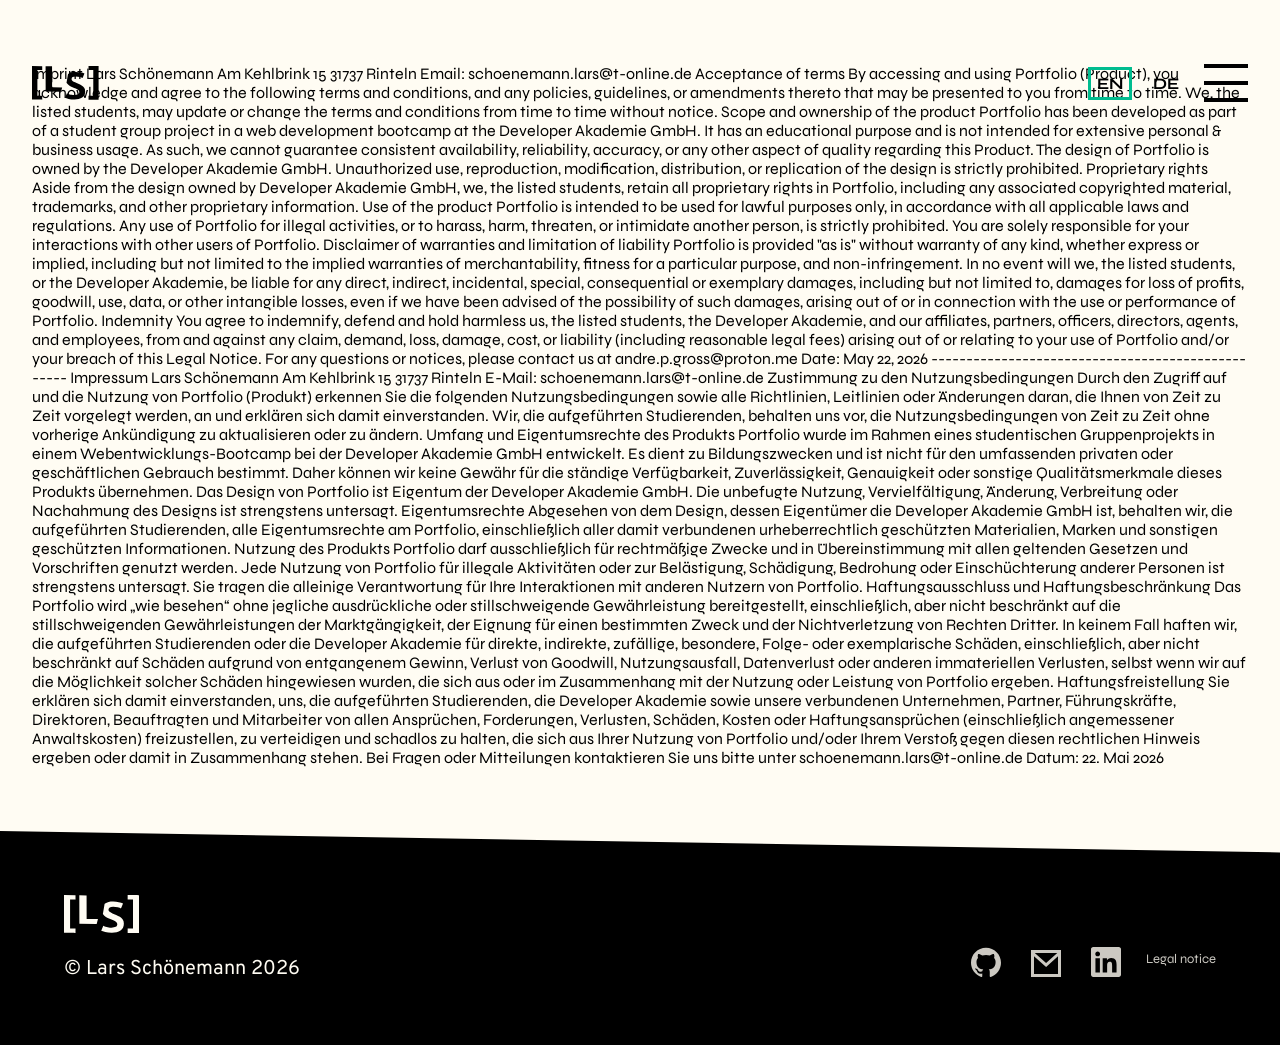
==== commit 4d66c5de: ".." ====
--- a/LegalNotes-Rechtshinweise.html
+++ b/LegalNotes-Rechtshinweise.html
@@ -167,7 +167,7 @@
         Am Kehlbrink 15
         31737 Rinteln
 
-        Email: andre.p.gross@proton.me
+        Email: schoenemann.lars@t-online.de
         Acceptance of terms
 
         By accessing and using Portfolio (Product), you acknowledge and agree to the following terms and conditions, and
@@ -263,7 +263,7 @@
         freizustellen, zu verteidigen und schadlos zu halten, die sich aus Ihrer Nutzung von Portfolio und/oder Ihrem
         Verstoß gegen diesen rechtlichen Hinweis ergeben oder damit in Zusammenhang stehen.
 
-        Bei Fragen oder Mitteilungen kontaktieren Sie uns bitte unter andre.p.gross@proton.me
+        Bei Fragen oder Mitteilungen kontaktieren Sie uns bitte unter schoenemann.lars@t-online.de
 
         Datum: 22. Mai 2026
 
--- a/assets/css/root.css
+++ b/assets/css/root.css
@@ -48,7 +48,7 @@
     padding: 64px clamp(32px, calc(50% - 720px), 100%) 64px;  
 }
 
-main {
+main { 
     padding: 64px clamp(32px, calc(50% - 720px), 100%) 64px;  
 }
 
--- a/assets/css/style.css
+++ b/assets/css/style.css
@@ -453,6 +453,7 @@
     font-size: var(--fs-24);
     line-height: 120%;
     margin-bottom: 24px;
+    padding-right: 100px;
 }
 
 .article-svg {
@@ -474,7 +475,8 @@
     gap: 8px;
 
     button {
-        padding: 20px 90px;
+        padding: 12px 0;
+        width: clamp(180px, 30vw, 240px);
         background: none;
         border: 4px solid var(--color-primary);
         font-family: 'Overpass';
@@ -484,11 +486,11 @@
         line-height: 120%;
         color: var(--color-primary);
         cursor: pointer;
-        transition: padding 0.2s ease-in-out;
+        transition: width 0.2s ease-in-out;
     }
 
     button:hover {
-        padding: 20px 120px;
+        width: clamp(220px, 35vw, 300px);
     }
 }
 
@@ -730,7 +732,7 @@
 .portfolio-right {
     position: relative;
     display: flex;
-    align-items: flex-start;
+    /* align-items: flex-start; */
     margin-bottom: 160px;
 }
 
@@ -853,13 +855,11 @@
 .project-info {
     display: flex;
     flex-direction: column;
-    justify-content: center;
-    align-items: flex-start;
+
+    align-items: center;
     gap: 18px;
-    padding-top: 50px;
-    padding-left: 160px;
     opacity: 0;
-    flex: 1;
+
 
     h4 {
         font-family: 'Syne';
@@ -1036,15 +1036,16 @@
 }
 
 
-.contact-wrapper {   
-    background: var(--color-primary);    
+.contact-wrapper {
+    background: var(--color-primary);
     clip-path: polygon(0 0%, 100% 10%, 100% 100%, 0% 100%);
+   
 }
 
 .contact-section {
     position: relative;
     padding: 64px max(calc(50% - 720px), 64px);
-    
+
     color: var(--color-bg);
     display: flex;
     justify-content: center;
@@ -1235,99 +1236,15 @@
         background-color: rgb(70, 80, 76);
     }
 
-    .project-info {
+    /* .project-info {
         padding: 40px 0 0 80px;
-    }
-
-    .project-info-right {
+    } */
+
+    /* .project-info-right {
         padding: 40px 80px 0 0;
         text-align: right;
         width: 50%;
-    }
-
-    .button-wrapper {
-        display: flex;
-        flex-direction: row;
-        justify-content: center;
-        padding-top: 12px;
-        gap: 8px;
-
-        button {
-            padding: 12px 40px;
-            background: none;
-            border: 4px solid var(--color-primary);
-            font-family: 'Overpass';
-            font-style: normal;
-            font-weight: 400;
-            font-size: var(--fs-24);
-            line-height: 120%;
-            color: var(--color-primary);
-            cursor: pointer;
-            transition: padding 0.2s ease-in-out;
-        }
-
-        button:hover {
-            padding: 16px 60px;
-        }
-    }
-
-}
-
-@media (max-width: 840px) {
-    .top-main>h1 {
-        font-size: var(--fs-78);
-    }
-
-    h2 {
-        font-size: var(--fs-48);
-    }
-
-    .seperator-wrapper>h4 {
-        font-size: var(--fs-24);
-    }
-
-    .name {
-        padding-left: 16px;
-    }
-
-    .about-me {
-        flex-direction: column;
-        align-items: center;
-
-        .about-me-content {
-            flex-direction: column;
-            align-items: center;
-        }
-
-        .article-svg {
-            padding-bottom: 12px;
-        }
-    }
-
-    .about-me-left {
-        width: 100%;
-    }
-
-    .arrow-right-side>svg {
-        width: 180px;
-        height: 180px;
-    }
-
-    .arrow-left-side>svg {
-        width: 180px;
-        height: 180px;
-    }
-
-    .skills-grid {
-        grid-template-columns: repeat(2, 1fr);
-    }
-
-
-    .portfolio-projects {
-        display: flex;
-        flex-direction: column;
-        align-items: center;
-    }
+    } */
 
     .portfolio-left,
     .portfolio-right {
@@ -1336,21 +1253,79 @@
         align-items: center;
 
     }
+}
+
+@media (max-width: 840px) {
+    .top-main>h1 {
+        font-size: var(--fs-78);
+    }
+
+    h2 {
+        font-size: var(--fs-48);
+    }
+
+    .seperator-wrapper>h4 {
+        font-size: var(--fs-24);
+    }
+
+    .name {
+        padding-left: 16px;
+    }
+
+    .about-me {
+        flex-direction: column;
+        align-items: center;
+
+        .about-me-content {
+            flex-direction: column;
+            align-items: center;
+        }
+
+        .article-svg {
+            padding-bottom: 12px;
+        }
+    }
+
+    .about-me-left {
+        width: 100%;
+    }
+
+    .arrow-right-side>svg {
+        width: 180px;
+        height: 180px;
+    }
+
+    .arrow-left-side>svg {
+        width: 180px;
+        height: 180px;
+    }
+
+    .skills-grid {
+        grid-template-columns: repeat(2, 1fr);
+    }
+
+
+    .portfolio-projects {
+        display: flex;
+        flex-direction: column;
+        align-items: center;
+    }
+
 
     .project-number {
         display: none;
     }
 
-    .project-info {
+    /* .project-info {
         display: flex;
         align-items: flex-start;
         padding: 36px 0 0 0;
         width: 50%;
-    }
-
-    .project-image {
+    } */
+
+    /* .project-image {
         width: clap(150px, 50vw, 400px)
-    }
+    } */
 
     .portfolio-right {
         flex-direction: column-reverse;
@@ -1366,4 +1341,6 @@
             width: clamp(200px, 70vw, 500px);
         }
     }
+
+
 }
